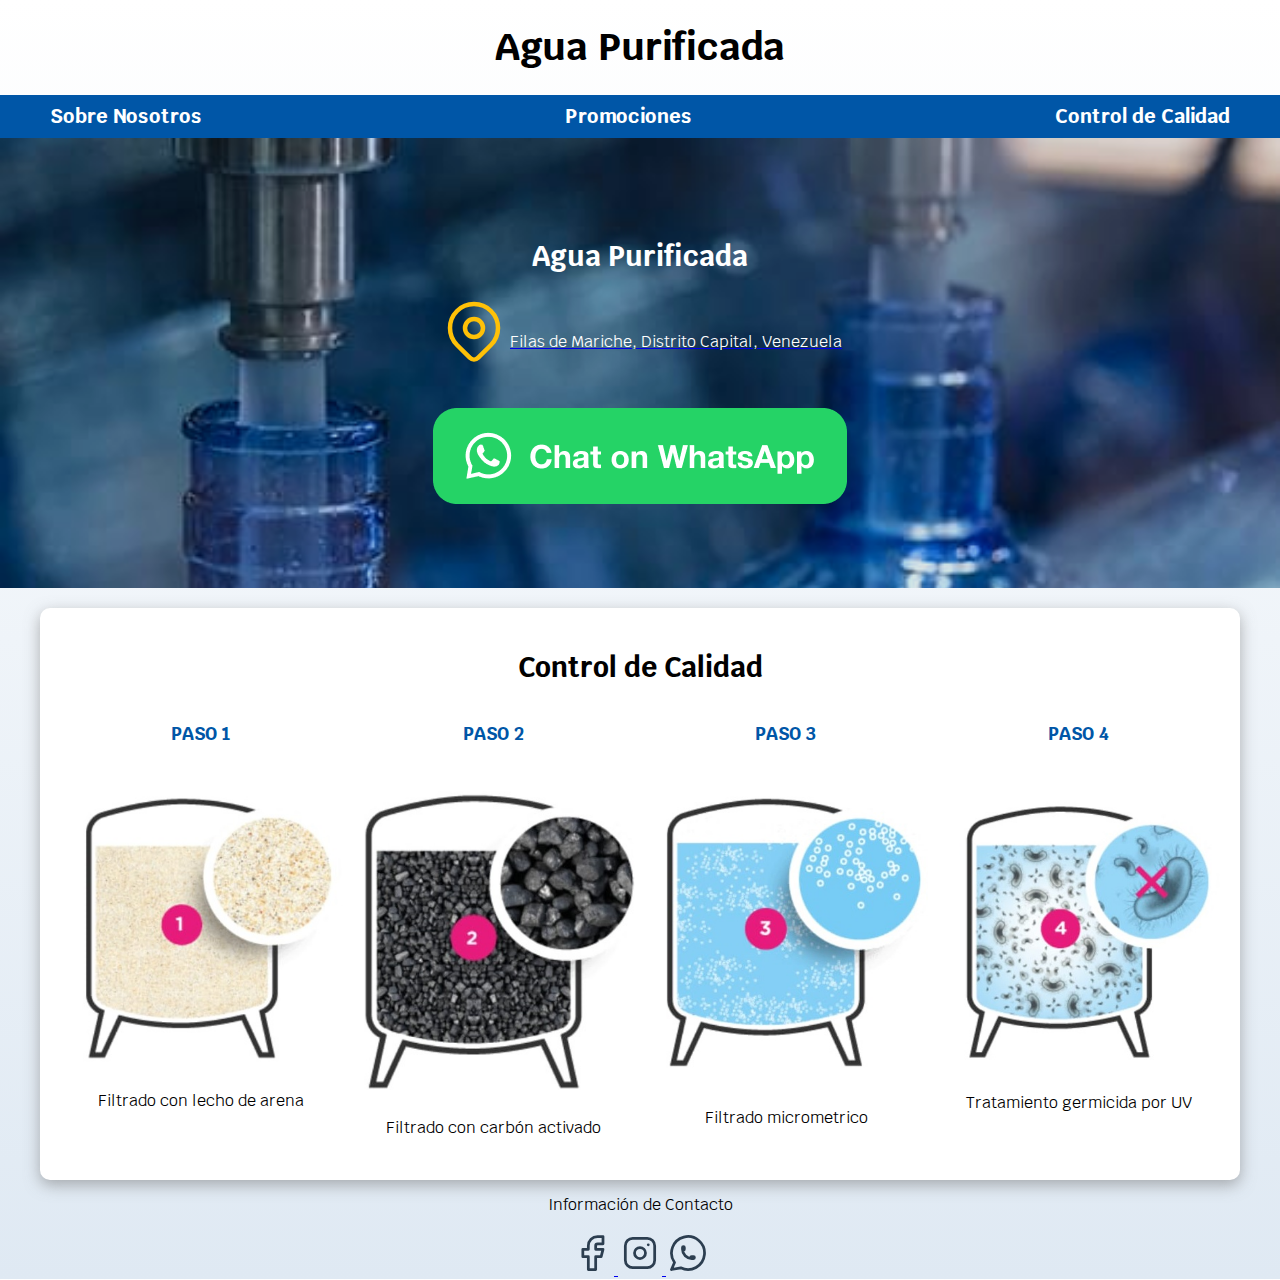
==== controlDeCalidad.html @ fb4286bb "first commit" ====
<!DOCTYPE html>
<html lang="en">
<head>
    <meta charset="UTF-8">
    <meta http-equiv="X-UA-Compatible" content="IE=edge">
    <meta name="viewport" content="width=device-width, initial-scale=1.0">
    <title>💧Agua Purificada</title>
    <link rel="preload" href="css/normalize.css" as="style">
    <link rel="stylesheet" href="css/normalize.css">
    <link href="https://fonts.googleapis.com/css2?family=Krub:wght@400;700&display=swap" rel="stylesheet">
    <link rel="preload" href="css/styles.css" as="style">
    <link href="css/styles.css" rel="stylesheet">
</head>

<body>
    <header>
        <h1 class="titulo">Agua Purificada</h1>
    </header>
    <div class="nav-bg">
        <nav class="navegacion-principal contenedor">
            <a href="index.html">Sobre Nosotros</a>
            <a href="promociones.html">Promociones</a>
            <a href="controlDeCalidad.html">Control de Calidad</a>
        </nav>
    </div>

    <section class="hero">
        <div class="contenido-hero">
            <h2>Agua Purificada</h2>
            <div class="ubicacion">
                <svg xmlns="http://www.w3.org/2000/svg" class="icon icon-tabler icon-tabler-map-pin" width="72" height="72" viewBox="0 0 24 24" stroke-width="1.5" stroke="#FFC107" fill="none" stroke-linecap="round" stroke-linejoin="round">
                    <path stroke="none" d="M0 0h24v24H0z" fill="none"/>
                    <circle cx="12" cy="11" r="3" />
                    <path d="M17.657 16.657l-4.243 4.243a2 2 0 0 1 -2.827 0l-4.244 -4.243a8 8 0 1 1 11.314 0z" />
                </svg>
                <a href="https://www.google.com.ar/maps/place/Abasto+y+fruteria+yoleami+93/@10.4609835,-66.7623302,17z/data=!4m6!3m5!1s0x8c2a57b14307d957:0xc8fcc3d9de5b5a33!8m2!3d10.4609782!4d-66.7597553!16s%2Fg%2F11j4dcszvj">
                    <p>Filas de Mariche, Distrito Capital, Venezuela</p>
                </a>
                
            </div>
            <a aria-label="Chat on WhatsApp" href="https://wa.me/5491134483476?text=Me%20interesa%20tener%20mas%20informacion%20por%20favor."><img alt="Chat on WhatsApp" src="/img/WhatsAppButtonGreenLarge.png"/></a>
        </div>
    </section>
<main class="contenedor sombra">
    
    <h2>Control de Calidad</h2>

    <div class="qcs">

        <section class="qc">
            <h3>PASO 1</h3>
            <div class="iconos">
                <img src="/img/paso1.jpg">
            </div>
            <p>Filtrado con lecho de arena</p>
        </section>

        <section class="qc">
            <h3>PASO 2</h3>
            <div class="iconos">
                <img src="/img/paso2.jpg">
            </div>
            <p>Filtrado con carbón activado</p>
        </section>

        <section class="qc">
            <h3>PASO 3</h3>
            <div class="iconos">
                <img src="/img/paso3.jpg">
            </div>
            <p>Filtrado micrometrico</p>
        </section>

        <section class="qc">
            <h3>PASO 4</h3>
            <div class="iconos">
                <img src="/img/paso4.jpg">
            </div>
            <p>Tratamiento germicida por UV</p>
        </section>

    </div> <!-- .control de calidad -->
</main>


    <footer class="footer">
        <p>Información de Contacto</p>
        <div>
            <a href="https://www.facebook.com/" class="icono-footer"> 
                <svg xmlns="http://www.w3.org/2000/svg" class="icon icon-tabler icon-tabler-brand-facebook" width="44" height="44" viewBox="0 0 24 24" stroke-width="1.5" stroke="#2c3e50" fill="none" stroke-linecap="round" stroke-linejoin="round">
                    <path stroke="none" d="M0 0h24v24H0z" fill="none"/>
                    <path d="M7 10v4h3v7h4v-7h3l1 -4h-4v-2a1 1 0 0 1 1 -1h3v-4h-3a5 5 0 0 0 -5 5v2h-3" />
                </svg>
            </a>
            <a href="https://www.instagram.com/" class="icono-footer">
                <svg xmlns="http://www.w3.org/2000/svg" class="icon icon-tabler icon-tabler-brand-instagram" width="44" height="44" viewBox="0 0 24 24" stroke-width="1.5" stroke="#2c3e50" fill="none" stroke-linecap="round" stroke-linejoin="round">
                    <path stroke="none" d="M0 0h24v24H0z" fill="none"/>
                    <path d="M4 4m0 4a4 4 0 0 1 4 -4h8a4 4 0 0 1 4 4v8a4 4 0 0 1 -4 4h-8a4 4 0 0 1 -4 -4z" />
                    <path d="M12 12m-3 0a3 3 0 1 0 6 0a3 3 0 1 0 -6 0" />
                    <path d="M16.5 7.5l0 .01" />
                </svg>
            </a>
            <a href="https://wa.me/5491134483476?text=Me%20interesa%20tener%20mas%20informacion%20por%20favor." class="icono-footer">
                <svg xmlns="http://www.w3.org/2000/svg" class="icon icon-tabler icon-tabler-brand-whatsapp" width="44" height="44" viewBox="0 0 24 24" stroke-width="1.5" stroke="#2c3e50" fill="none" stroke-linecap="round" stroke-linejoin="round">
                    <path stroke="none" d="M0 0h24v24H0z" fill="none"/>
                    <path d="M3 21l1.65 -3.8a9 9 0 1 1 3.4 2.9l-5.05 .9" />
                    <path d="M9 10a.5 .5 0 0 0 1 0v-1a.5 .5 0 0 0 -1 0v1a5 5 0 0 0 5 5h1a.5 .5 0 0 0 0 -1h-1a.5 .5 0 0 0 0 1" />
                </svg>
            </a>
        </div>
    </footer>

</body>
</html>
---- css/styles.css ----
:root{
    --blanco:#FFFFFF;
    --negro:#212121;
    --primario:#FFC107;
    --secundario:#0056a7;
    --gris:#757575;
    --grisClaro:#DFE9F3;
}

/* Globales */

html {
    font-size: 62.5%;
    box-sizing: border-box; /*snipet*/
    /* Hack para box model */
    scroll-snap-type: y mandatory;
}

*,*:before,*:after { /*snipet*/
    box-sizing: inherit;
}

body {
    font-size: 16px; /* 1rem = 10px */
    font-family:'Krub',sans-serif;
    background-image: linear-gradient(to top, var(--grisClaro) 0%, var(--blanco) 100%);
}

.contenedor {
    max-width: 120rem;
    margin:0 auto;
}

.boton {
    background-color: var(--secundario);
    color: var(--blanco);
    padding: 1rem 3rem;
    margin-top: 1 rem;
    font-size: 2rem;
    text-decoration: none;
    text-transform: uppercase;
    font-weight: bold;
    border-radius: .5rem;
    width: 90%;
    text-align: center;
    border: none;
}

@media (min-width:768px) {
    .boton {
        width: auto;
    }
}

.boton:hover {
    cursor: pointer;
}

.sombra {
box-shadow: 0px 5px 15px 0px rgba(112,112,112,0.54);
background-color: var(--blanco);
padding: 2rem;
border-radius: 1rem;
}

/* Tipografía */

h1 {
    font-size: 3.8rem;
}

h2 {
    font-size: 2.8rem;
}

h3{
    font-size: 1.8rem;
}

h1, h2, h3 {
    text-align: center;
}

img {
    padding-top:10%
}

/* Titulos */

.titulo span {
    font-size: 2rem;
}

/* Utilidades */
.w-sm-100 {
    width: 100%;
}

@media (min-width:768px) {
    .w-sm-100 {
        width: auto;
    }
}

.flex {
    display: flex;
}

.alinear-derecha {
    justify-content: flex-end;
}

/* Navegación Principal  */

.nav-bg{
    background-color:var(--secundario);
}

.navegacion-principal{
    display: flex;
    flex-direction: column;
}

@media (min-width:768px) {
    .navegacion-principal{
        flex-direction: row;
        justify-content: space-between;
    }
}

.navegacion-principal a {
    display: block;
    text-align: center;
    color:var(--blanco);
    text-decoration: none;
    font-size: 2rem;
    font-weight: bold;
    padding: 1rem;
}

.navegacion-principal a:hover {
    background-color: var(--primario);
    color: var(--negro);
}

/* Hero */

.hero {
    background-image: url(../img/hero.jpg);
    background-repeat: no-repeat;
    background-size: cover;
    height: 450px;
    position: relative;
    margin-bottom: 2rem;
}

.contenido-hero {
    position: absolute;
    background-color:rgba(0, 0, 0,0.7); /*Anterios*/
    background-color:rgb(0 0 0 /10%);
    width: 100%;
    height: 100%;

    /* Alinear horizontal y verticalemnte */
    display: flex;
    flex-direction: column;
    align-items: center;
    justify-content: center;
}

.contenido-hero h2, .contenido-hero p {
    color: var(--blanco);

}

.contenido-hero .ubicacion{
    display: flex;
    align-items:flex-end;
}

/* Servicios */
@media (min-width:768px) {
    .servicios {
        display: grid;
        grid-template-columns: repeat(3, 1fr);
        column-gap: 1rem;
    }
}

.servicio {
 display: flex;
 flex-direction: column;
 align-items: center;

}

.servicio h3 {
    color: var(--secundario);
    font-weight: normal;
}

.servicio p {
    line-height: 2;
    text-align: center;
}

.servicio .iconos{
    height: 15rem;
    width: 15rem;
    background-color: var(--primario);
    border-radius: 50%;
    display: flex;
    justify-content: space-evenly;
    align-items: center;
}

/* promociones */
@media (min-width:768px) {
    .promociones {
        display: grid;
        grid-template-columns: repeat(2, 1fr);
        column-gap: 1rem;
    }
}

.promocion {
 display: flex;
 flex-direction: column;
 align-items: center;

}

.promocion h3 {
    color: var(--secundario);
    font-weight: bold;
}

.promocion p {
    line-height: 2;
    text-align: center;
}

.promocion img {
    width: 100%;
}

/* control de calidad (qc) */
@media (min-width:768px) {
    .qcs {
        display: grid;
        grid-template-columns: repeat(4, 1fr);
        column-gap: 1rem;
    }
}

.qc {
 display: flex;
 flex-direction: column;
 align-items: center;

}

.qc h3 {
    color: var(--secundario);
    font-weight: bold;
}

.qc p {
    line-height: 2;
    text-align: center;
}

.qc img {
    width: 100%;
}

/* contacto */

.formulario {
    background-color: var(--gris);
    width: min(60rem, 100%); /**Min va a utilizar el valor mas pequeño**/
    margin: 0 auto;
    padding: 2rem;
    border-radius: 1rem;

}

.formulario fieldset {
    border: none;
}

.formulario legend {
    text-align: center;
    font-size: 1.8rem;
    text-transform: uppercase;
    font-weight: 700;
    margin-bottom: 2rem;
    color: var(--primario);
}

@media (min-width:768px) {
    .contenedor-campos {
        display: grid;
        grid-template-columns: repeat(2, 1fr);
        grid-template-rows: auto auto 20rem;
        column-gap: 1rem;
    }   
}

.campo:nth-child(3), .campo:nth-child(4) {
    grid-column: 1 / 3;
}

.campo{
    margin-bottom: 1rem;
}

.campo label {
    color: var(--blanco);
    font-weight: bold;
    margin-bottom: .5rem;
    display: block;
}

.campo textarea {
    height: 15rem;
}

.input-text {
    width: 100%;
    border: none;
    padding: 1.5rem;
    border-radius: .5rem;
}

.footer {
    text-align: center;
}
---- css/styles.css ----
:root{
    --blanco:#FFFFFF;
    --negro:#212121;
    --primario:#FFC107;
    --secundario:#0056a7;
    --gris:#757575;
    --grisClaro:#DFE9F3;
}

/* Globales */

html {
    font-size: 62.5%;
    box-sizing: border-box; /*snipet*/
    /* Hack para box model */
    scroll-snap-type: y mandatory;
}

*,*:before,*:after { /*snipet*/
    box-sizing: inherit;
}

body {
    font-size: 16px; /* 1rem = 10px */
    font-family:'Krub',sans-serif;
    background-image: linear-gradient(to top, var(--grisClaro) 0%, var(--blanco) 100%);
}

.contenedor {
    max-width: 120rem;
    margin:0 auto;
}

.boton {
    background-color: var(--secundario);
    color: var(--blanco);
    padding: 1rem 3rem;
    margin-top: 1 rem;
    font-size: 2rem;
    text-decoration: none;
    text-transform: uppercase;
    font-weight: bold;
    border-radius: .5rem;
    width: 90%;
    text-align: center;
    border: none;
}

@media (min-width:768px) {
    .boton {
        width: auto;
    }
}

.boton:hover {
    cursor: pointer;
}

.sombra {
box-shadow: 0px 5px 15px 0px rgba(112,112,112,0.54);
background-color: var(--blanco);
padding: 2rem;
border-radius: 1rem;
}

/* Tipografía */

h1 {
    font-size: 3.8rem;
}

h2 {
    font-size: 2.8rem;
}

h3{
    font-size: 1.8rem;
}

h1, h2, h3 {
    text-align: center;
}

img {
    padding-top:10%
}

/* Titulos */

.titulo span {
    font-size: 2rem;
}

/* Utilidades */
.w-sm-100 {
    width: 100%;
}

@media (min-width:768px) {
    .w-sm-100 {
        width: auto;
    }
}

.flex {
    display: flex;
}

.alinear-derecha {
    justify-content: flex-end;
}

/* Navegación Principal  */

.nav-bg{
    background-color:var(--secundario);
}

.navegacion-principal{
    display: flex;
    flex-direction: column;
}

@media (min-width:768px) {
    .navegacion-principal{
        flex-direction: row;
        justify-content: space-between;
    }
}

.navegacion-principal a {
    display: block;
    text-align: center;
    color:var(--blanco);
    text-decoration: none;
    font-size: 2rem;
    font-weight: bold;
    padding: 1rem;
}

.navegacion-principal a:hover {
    background-color: var(--primario);
    color: var(--negro);
}

/* Hero */

.hero {
    background-image: url(../img/hero.jpg);
    background-repeat: no-repeat;
    background-size: cover;
    height: 450px;
    position: relative;
    margin-bottom: 2rem;
}

.contenido-hero {
    position: absolute;
    background-color:rgba(0, 0, 0,0.7); /*Anterios*/
    background-color:rgb(0 0 0 /10%);
    width: 100%;
    height: 100%;

    /* Alinear horizontal y verticalemnte */
    display: flex;
    flex-direction: column;
    align-items: center;
    justify-content: center;
}

.contenido-hero h2, .contenido-hero p {
    color: var(--blanco);

}

.contenido-hero .ubicacion{
    display: flex;
    align-items:flex-end;
}

/* Servicios */
@media (min-width:768px) {
    .servicios {
        display: grid;
        grid-template-columns: repeat(3, 1fr);
        column-gap: 1rem;
    }
}

.servicio {
 display: flex;
 flex-direction: column;
 align-items: center;

}

.servicio h3 {
    color: var(--secundario);
    font-weight: normal;
}

.servicio p {
    line-height: 2;
    text-align: center;
}

.servicio .iconos{
    height: 15rem;
    width: 15rem;
    background-color: var(--primario);
    border-radius: 50%;
    display: flex;
    justify-content: space-evenly;
    align-items: center;
}

/* promociones */
@media (min-width:768px) {
    .promociones {
        display: grid;
        grid-template-columns: repeat(2, 1fr);
        column-gap: 1rem;
    }
}

.promocion {
 display: flex;
 flex-direction: column;
 align-items: center;

}

.promocion h3 {
    color: var(--secundario);
    font-weight: bold;
}

.promocion p {
    line-height: 2;
    text-align: center;
}

.promocion img {
    width: 100%;
}

/* control de calidad (qc) */
@media (min-width:768px) {
    .qcs {
        display: grid;
        grid-template-columns: repeat(4, 1fr);
        column-gap: 1rem;
    }
}

.qc {
 display: flex;
 flex-direction: column;
 align-items: center;

}

.qc h3 {
    color: var(--secundario);
    font-weight: bold;
}

.qc p {
    line-height: 2;
    text-align: center;
}

.qc img {
    width: 100%;
}

/* contacto */

.formulario {
    background-color: var(--gris);
    width: min(60rem, 100%); /**Min va a utilizar el valor mas pequeño**/
    margin: 0 auto;
    padding: 2rem;
    border-radius: 1rem;

}

.formulario fieldset {
    border: none;
}

.formulario legend {
    text-align: center;
    font-size: 1.8rem;
    text-transform: uppercase;
    font-weight: 700;
    margin-bottom: 2rem;
    color: var(--primario);
}

@media (min-width:768px) {
    .contenedor-campos {
        display: grid;
        grid-template-columns: repeat(2, 1fr);
        grid-template-rows: auto auto 20rem;
        column-gap: 1rem;
    }   
}

.campo:nth-child(3), .campo:nth-child(4) {
    grid-column: 1 / 3;
}

.campo{
    margin-bottom: 1rem;
}

.campo label {
    color: var(--blanco);
    font-weight: bold;
    margin-bottom: .5rem;
    display: block;
}

.campo textarea {
    height: 15rem;
}

.input-text {
    width: 100%;
    border: none;
    padding: 1.5rem;
    border-radius: .5rem;
}

.footer {
    text-align: center;
}
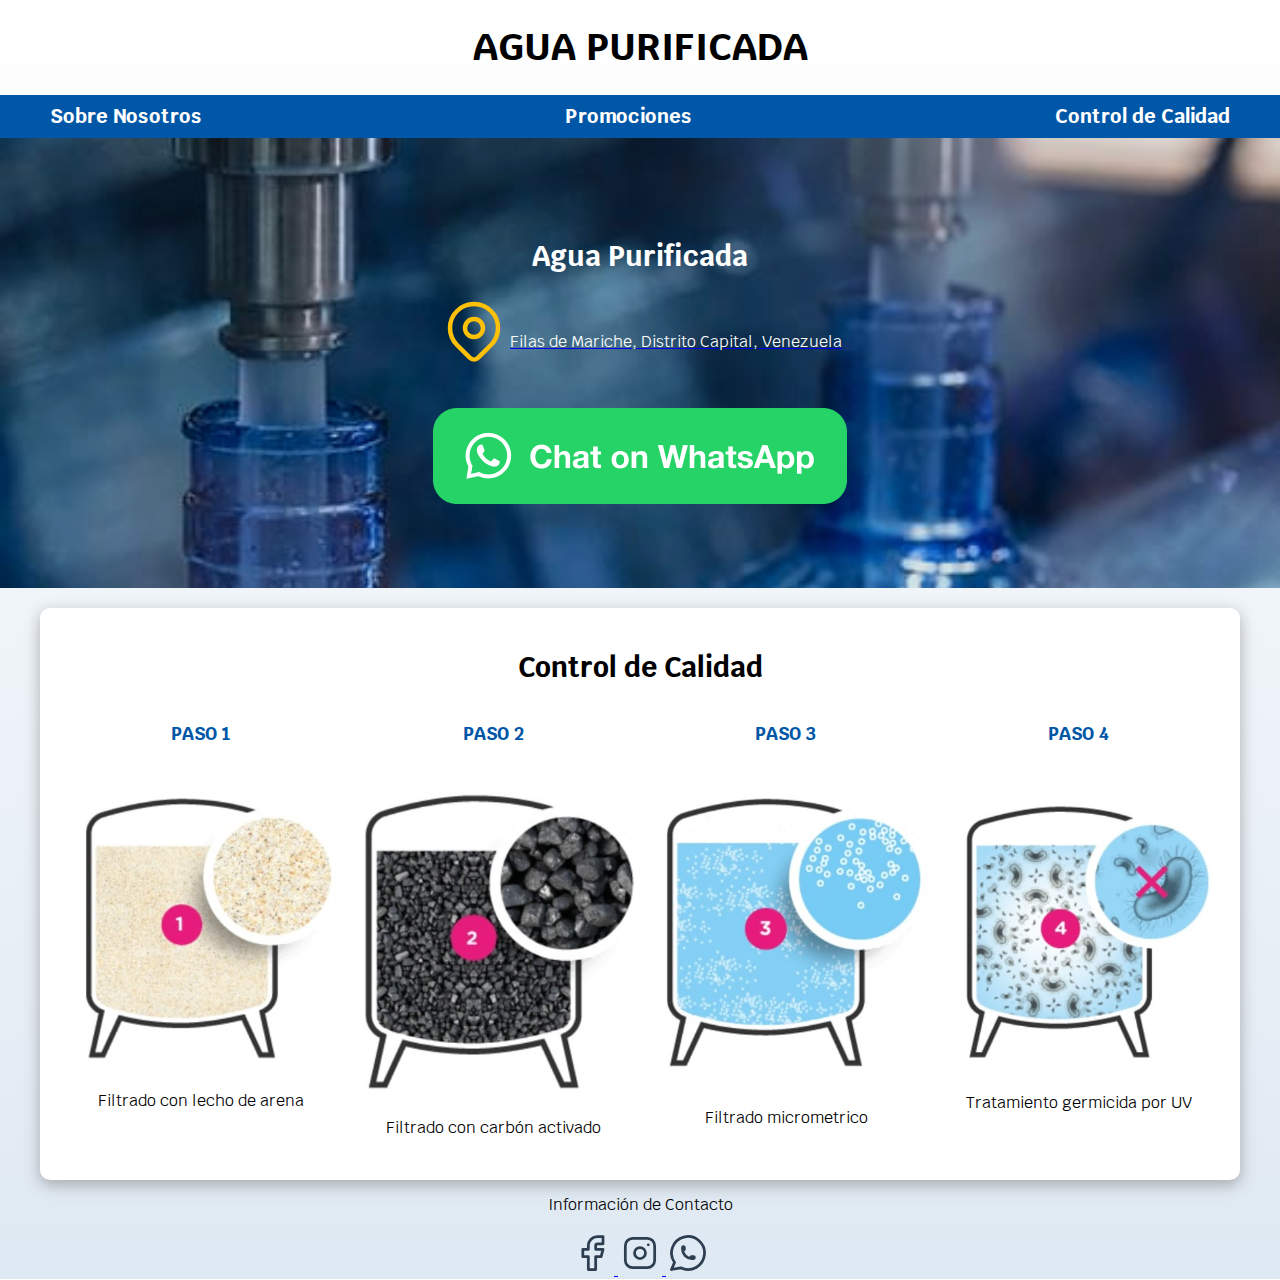
==== commit 5900bddd: "segundo commit" ====
--- a/controlDeCalidad.html
+++ b/controlDeCalidad.html
@@ -14,7 +14,7 @@
 
 <body>
     <header>
-        <h1 class="titulo">Agua Purificada</h1>
+        <h1 class="titulo">AGUA PURIFICADA</h1>
     </header>
     <div class="nav-bg">
         <nav class="navegacion-principal contenedor">
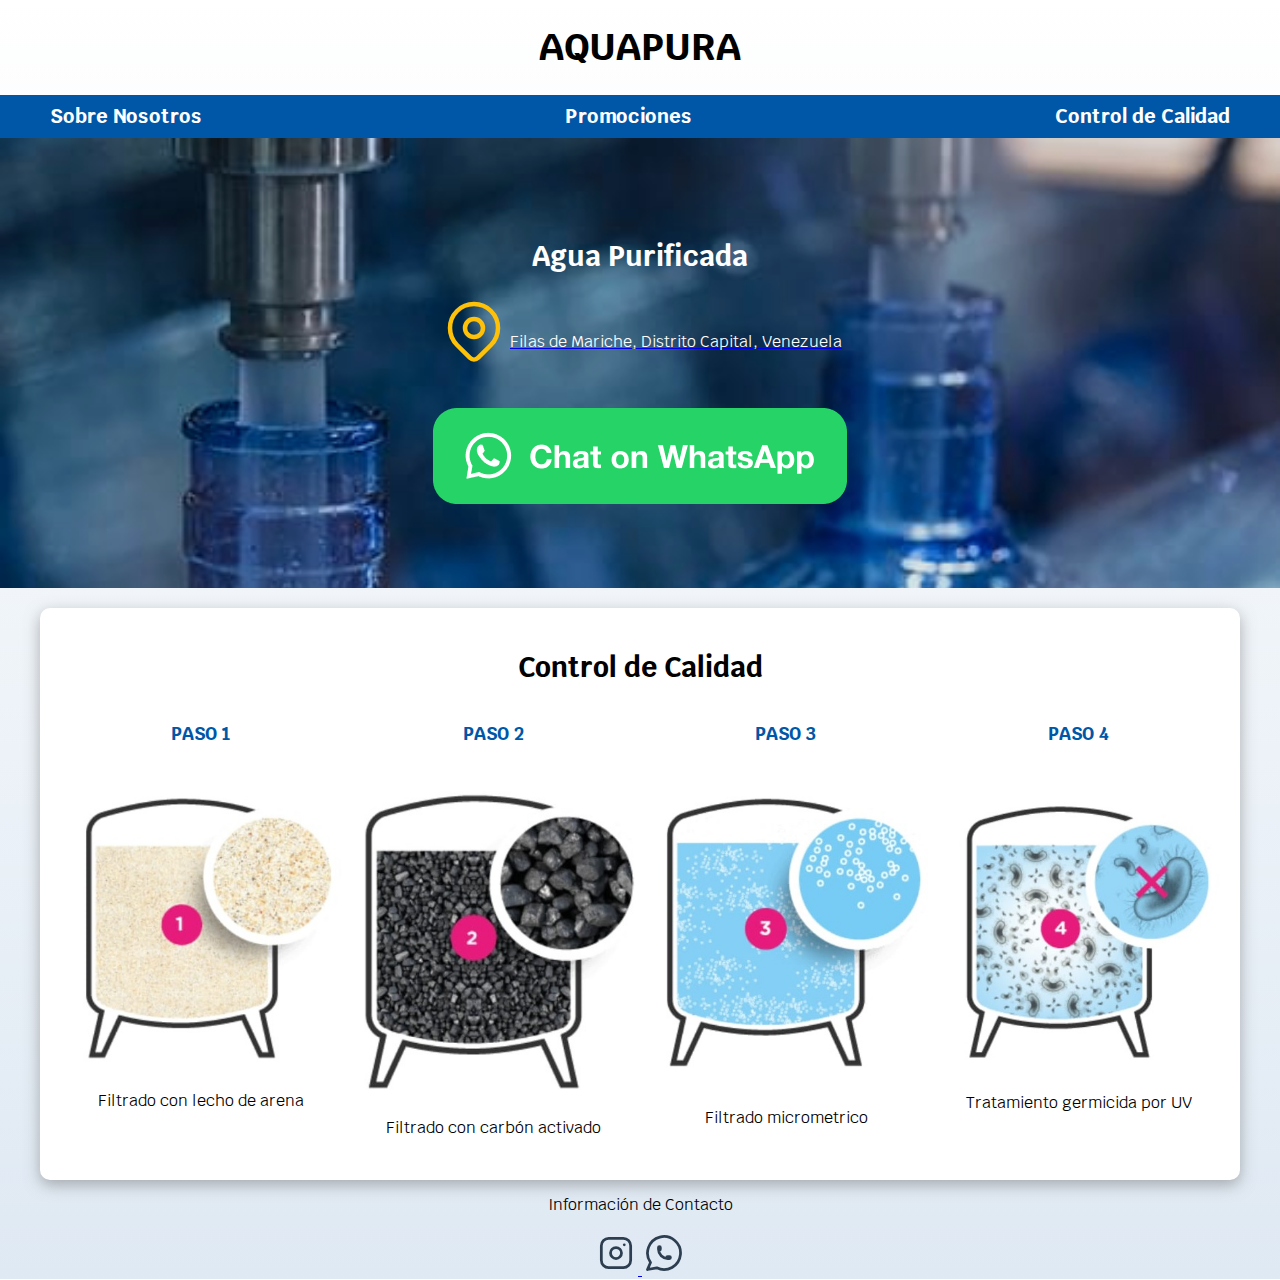
==== commit 3d1a5f0a: "Tercer Commit" ====
--- a/controlDeCalidad.html
+++ b/controlDeCalidad.html
@@ -4,7 +4,7 @@
     <meta charset="UTF-8">
     <meta http-equiv="X-UA-Compatible" content="IE=edge">
     <meta name="viewport" content="width=device-width, initial-scale=1.0">
-    <title>💧Agua Purificada</title>
+    <title>💧AQUAPURA</title>
     <link rel="preload" href="css/normalize.css" as="style">
     <link rel="stylesheet" href="css/normalize.css">
     <link href="https://fonts.googleapis.com/css2?family=Krub:wght@400;700&display=swap" rel="stylesheet">
@@ -14,7 +14,7 @@
 
 <body>
     <header>
-        <h1 class="titulo">AGUA PURIFICADA</h1>
+        <h1 class="titulo">AQUAPURA</h1>
     </header>
     <div class="nav-bg">
         <nav class="navegacion-principal contenedor">
@@ -38,7 +38,7 @@
                 </a>
                 
             </div>
-            <a aria-label="Chat on WhatsApp" href="https://wa.me/5491134483476?text=Me%20interesa%20tener%20mas%20informacion%20por%20favor."><img alt="Chat on WhatsApp" src="/img/WhatsAppButtonGreenLarge.png"/></a>
+            <a aria-label="Chat on WhatsApp" href="https://wa.me/584120174311?text=Me%20interesa%20tener%20mas%20informacion%20por%20favor."><img alt="Chat on WhatsApp" src="/img/WhatsAppButtonGreenLarge.png"/></a>
         </div>
     </section>
 <main class="contenedor sombra">
@@ -86,13 +86,7 @@
     <footer class="footer">
         <p>Información de Contacto</p>
         <div>
-            <a href="https://www.facebook.com/" class="icono-footer"> 
-                <svg xmlns="http://www.w3.org/2000/svg" class="icon icon-tabler icon-tabler-brand-facebook" width="44" height="44" viewBox="0 0 24 24" stroke-width="1.5" stroke="#2c3e50" fill="none" stroke-linecap="round" stroke-linejoin="round">
-                    <path stroke="none" d="M0 0h24v24H0z" fill="none"/>
-                    <path d="M7 10v4h3v7h4v-7h3l1 -4h-4v-2a1 1 0 0 1 1 -1h3v-4h-3a5 5 0 0 0 -5 5v2h-3" />
-                </svg>
-            </a>
-            <a href="https://www.instagram.com/" class="icono-footer">
+            <a href="https://www.instagram.com/aquapura_filasdemariches/" class="icono-footer">
                 <svg xmlns="http://www.w3.org/2000/svg" class="icon icon-tabler icon-tabler-brand-instagram" width="44" height="44" viewBox="0 0 24 24" stroke-width="1.5" stroke="#2c3e50" fill="none" stroke-linecap="round" stroke-linejoin="round">
                     <path stroke="none" d="M0 0h24v24H0z" fill="none"/>
                     <path d="M4 4m0 4a4 4 0 0 1 4 -4h8a4 4 0 0 1 4 4v8a4 4 0 0 1 -4 4h-8a4 4 0 0 1 -4 -4z" />
@@ -100,7 +94,7 @@
                     <path d="M16.5 7.5l0 .01" />
                 </svg>
             </a>
-            <a href="https://wa.me/5491134483476?text=Me%20interesa%20tener%20mas%20informacion%20por%20favor." class="icono-footer">
+            <a href="https://wa.me/584120174311?text=Me%20interesa%20tener%20mas%20informacion%20por%20favor." class="icono-footer">
                 <svg xmlns="http://www.w3.org/2000/svg" class="icon icon-tabler icon-tabler-brand-whatsapp" width="44" height="44" viewBox="0 0 24 24" stroke-width="1.5" stroke="#2c3e50" fill="none" stroke-linecap="round" stroke-linejoin="round">
                     <path stroke="none" d="M0 0h24v24H0z" fill="none"/>
                     <path d="M3 21l1.65 -3.8a9 9 0 1 1 3.4 2.9l-5.05 .9" />
